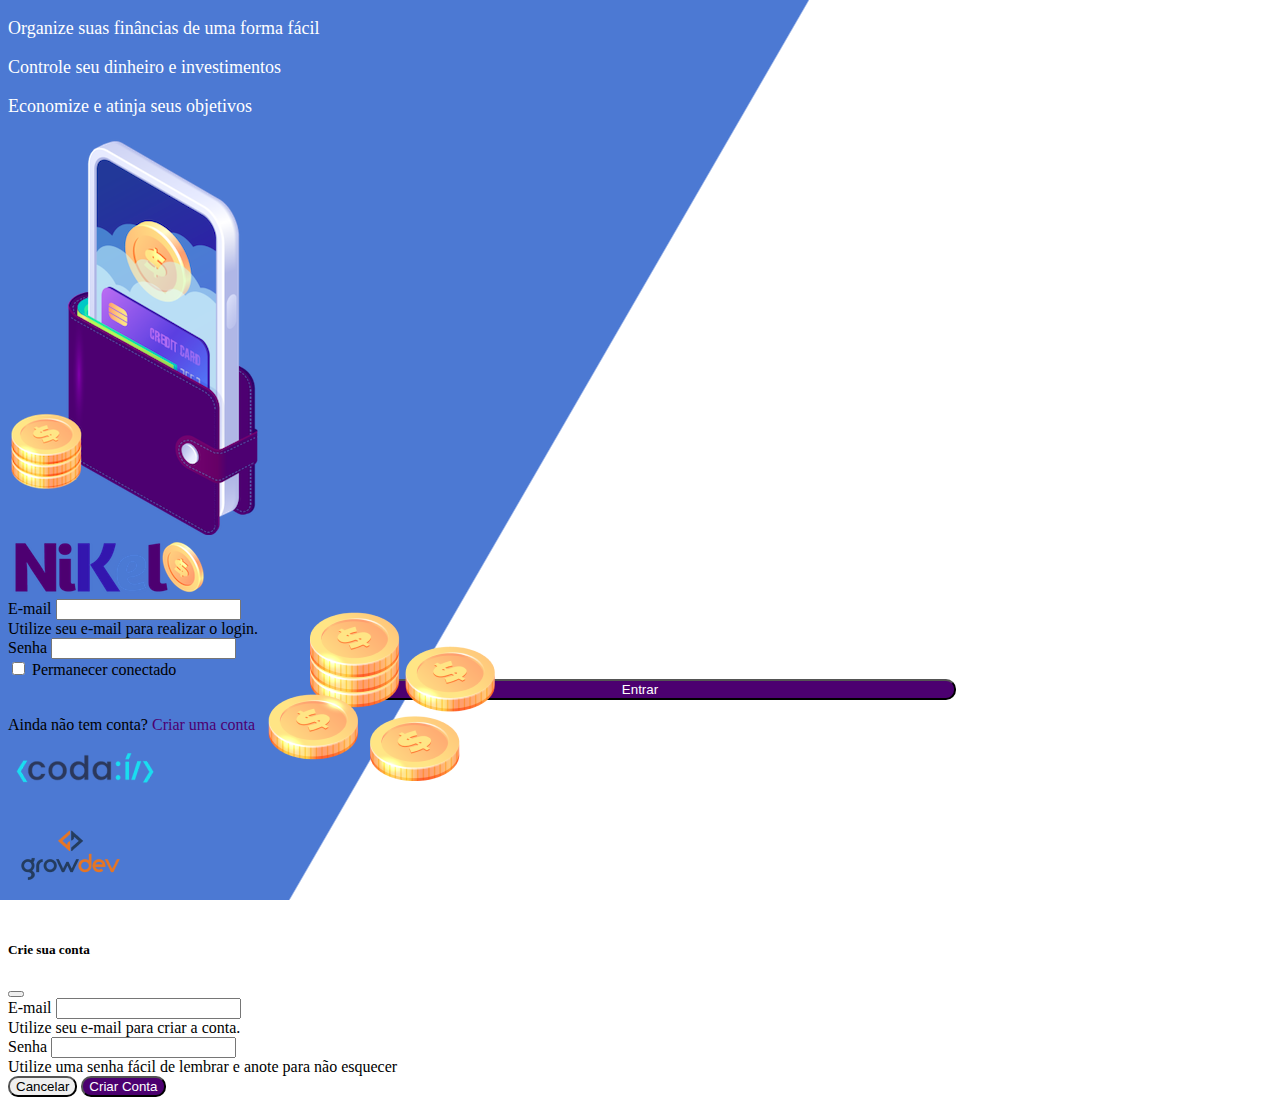
==== public/index.html @ 029c6d72 "Iniciando o GIT" ====
<!DOCTYPE html>
<html lang="en">
<head>
    <meta charset="UTF-8">
    <meta http-equiv="X-UA-Compatible" content="IE=edge">
    <meta name="viewport" content="width=device-width, initial-scale=1.0">
    <link href="https://cdn.jsdelivr.net/npm/bootstrap@5.2.0/dist/css/bootstrap.min.css" rel="stylesheet" integrity="sha384-gH2yIJqKdNHPEq0n4Mqa/HGKIhSkIHeL5AyhkYV8i59U5AR6csBvApHHNl/vI1Bx" crossorigin="anonymous">
    <link rel="stylesheet" href="./css/styles.css">
    <title>Nikel</title>
</head>
<body id="login">
    <div>
        <div class="container">
            <div class="row vh-100">
                <div class="col d-flex justify-content-center my-5 flex-column">
                    <div class="text-login">
                        <p>Organize suas finâncias de uma forma fácil</p>
                        <p>Controle seu dinheiro e investimentos</p>
                        <p>Economize e atinja seus objetivos</p>
                    </div>
                    <div class="text-center">
                        <img src="./assets/images/pocket.png" alt="image pocket" class="img-fluid" srcset="">
                        <img src="./assets/images/coins.png" alt="image coins" class="img-fluid d-none d-md-inline coins" srcset="">
                    </div>
                </div>
                <div class="col d-flex justify-content-center my-5 flex-column">
                    <div class="container">
                        <div class="row">
                            <div class="col">
                                <div class="text-center mb-3">
                                    <img src="./assets/images/nikel-logo.png" alt="logo nikel" class="img-fluid" srcset="">
                                </div>
                            </div>
                        </div>
                        <div class="row">
                            <div class="col">
                                <form id="login-form">
                                    <div class="mb-3">
                                      <label for="email-input" class="form-label">E-mail</label>
                                      <input type="email" class="form-control" id="email-input" aria-describedby="emailHelp">
                                      <div id="emailHelp" class="form-text">Utilize seu e-mail para realizar o login.</div>
                                    </div>
                                    <div class="mb-3">
                                      <label for="password-input" class="form-label">Senha</label>
                                      <input type="password" class="form-control" id="password-input">
                                    </div>
                                    <div class="mb-3 form-check">
                                        <input type="checkbox" class="form-check-input" id="session-input">
                                        <label class="form-check-label" for="session-input">Permanecer conectado</label>
                                      </div>
                                    <button type="submit" class="btn button-login">Entrar</button>
                                </form>
                            </div>
                        </div>
                        <div class="row">
                            <div class="col">
                                <p id="link-conta" class="text-center mt-2 form-text" data-bs-toggle="modal" data-bs-target="#register-modal">Ainda não tem conta? <span class="link-default">Criar uma conta</span></p>
                            </div>
                        </div>
                        <div class="row">
                            <div class="col">
                                <div class="text-center mt-5">
                                    <img src="./assets/images/codai-logo.png" alt="logo codai" srcset="">
                                </div>
                            </div>
                        </div>
                        <div class="row">
                            <div class="col">
                                <div class="text-center">
                                    <img src="./assets/images/growdev-logo.png" alt="logo growdev" srcset="">
                                </div>
                            </div>
                        </div>
                    </div>
                </div>
            </div>
        </div>
    </div> 
  <!-- Modal -->
  <div class="modal fade" id="register-modal" tabindex="-1" aria-labelledby="exampleModalLabel" aria-hidden="true">
    <div class="modal-dialog">
      <div class="modal-content">
        <div class="modal-header">
          <h5 class="modal-title" id="exampleModalLabel">Crie sua conta</h5>
          <button type="button" class="btn-close" data-bs-dismiss="modal" aria-label="Close"></button>
        </div>
            <form id="create-form">
            <div class="modal-body">
                <div class="mb-3">
                    <label for="email-create-input" class="form-label">E-mail</label>
                    <input type="email" class="form-control" id="email-create-input" aria-describedby="emailHelp" required>
                    <div id="emailHelp" class="form-text">Utilize seu e-mail para criar a conta.</div>
                </div>
                <div class="mb-3">
                    <label for="password-create-input" class="form-label">Senha</label>
                    <input type="password" class="form-control" id="password-create-input" required>
                    <div id="emailHelp" class="form-text">Utilize uma senha fácil de lembrar e anote para não esquecer</div>
                </div>
                </div>
                <div class="modal-footer">
                    <button type="button" class="btn btn-secondary button-cancel" data-bs-dismiss="modal">Cancelar</button>
                    <button type="submit" class="btn button-default">Criar Conta</button>
                    </div>
                </form>
            </div>
        </div>
    </div>
</main>
    <script src="https://cdn.jsdelivr.net/npm/bootstrap@5.2.0/dist/js/bootstrap.bundle.min.js" integrity="sha384-A3rJD856KowSb7dwlZdYEkO39Gagi7vIsF0jrRAoQmDKKtQBHUuLZ9AsSv4jD4Xa" crossorigin="anonymous"></script>
    <script src="./js/index.js"></script>
</body>
</html>
---- public/css/styles.css ----
#login {
    background: linear-gradient(120deg, #4c79d3 44.9%, #ffffff 45%) no-repeat fixed;
}

#app {
    background: linear-gradient(120deg, #ffffff 44.9%, #4c79d3 45%) no-repeat fixed;    
}

header {
    border-bottom: 1px solid #bebcbc;
    padding: 5px;
    background-color: #ffffff;
}

.color-primary {
    color: #4c0070;
}

.color-secondary {
    color: #4c79d3;
}

.icon-detail {
    font-size: 50px;
    margin-right: 10px;
    vertical-align: middle;
}

.text-login {
    color: #ffffff;
    font-size: 18px;
    font-weight: 500;
}

.coins {
    position: absolute;
    bottom: 100px;
}

.button-login {
    border-radius: 10px;
    background-color: #4c0070;
    color: #ffffff;
    width: 50%;
    margin: 0 25%;
}

.button-default {
    border-radius: 10px;
    background-color: #4c0070;
    color: #ffffff;
}

.button-cancel {
    border-radius: 10px;
}

.button-float {
    border-radius: 100%;
    height: 60px;
    width: 60px;
    position: fixed;
    padding: 0 !important;
    bottom: 1rem;
    right: 2rem;
    font-size: 35px;
    border: 2px solid #4c0070;
    background-color: #4c0070;
    color: #ffffff;
}

.button-float:hover {
    border: 2px solid #4c79d3;
    background-color: #ffffff;
    color: #4c79d3;
}

.button-login:hover, .button-default:hover {
    background: #4c79d3;
    color: #ffffff;

}

.link-default {
    color: #4c0070;
    cursor: pointer;
}

.link-default:hover {
    color: #4c79d3;
}

.info {
    background-color: #ffffff;
    border-radius: 20px 20px 0px 0px;
    padding: 20px 0px 0px;

}

.logout {
    min-width: 5rem !important;
}

.menu {
    margin-right: 20px;
}
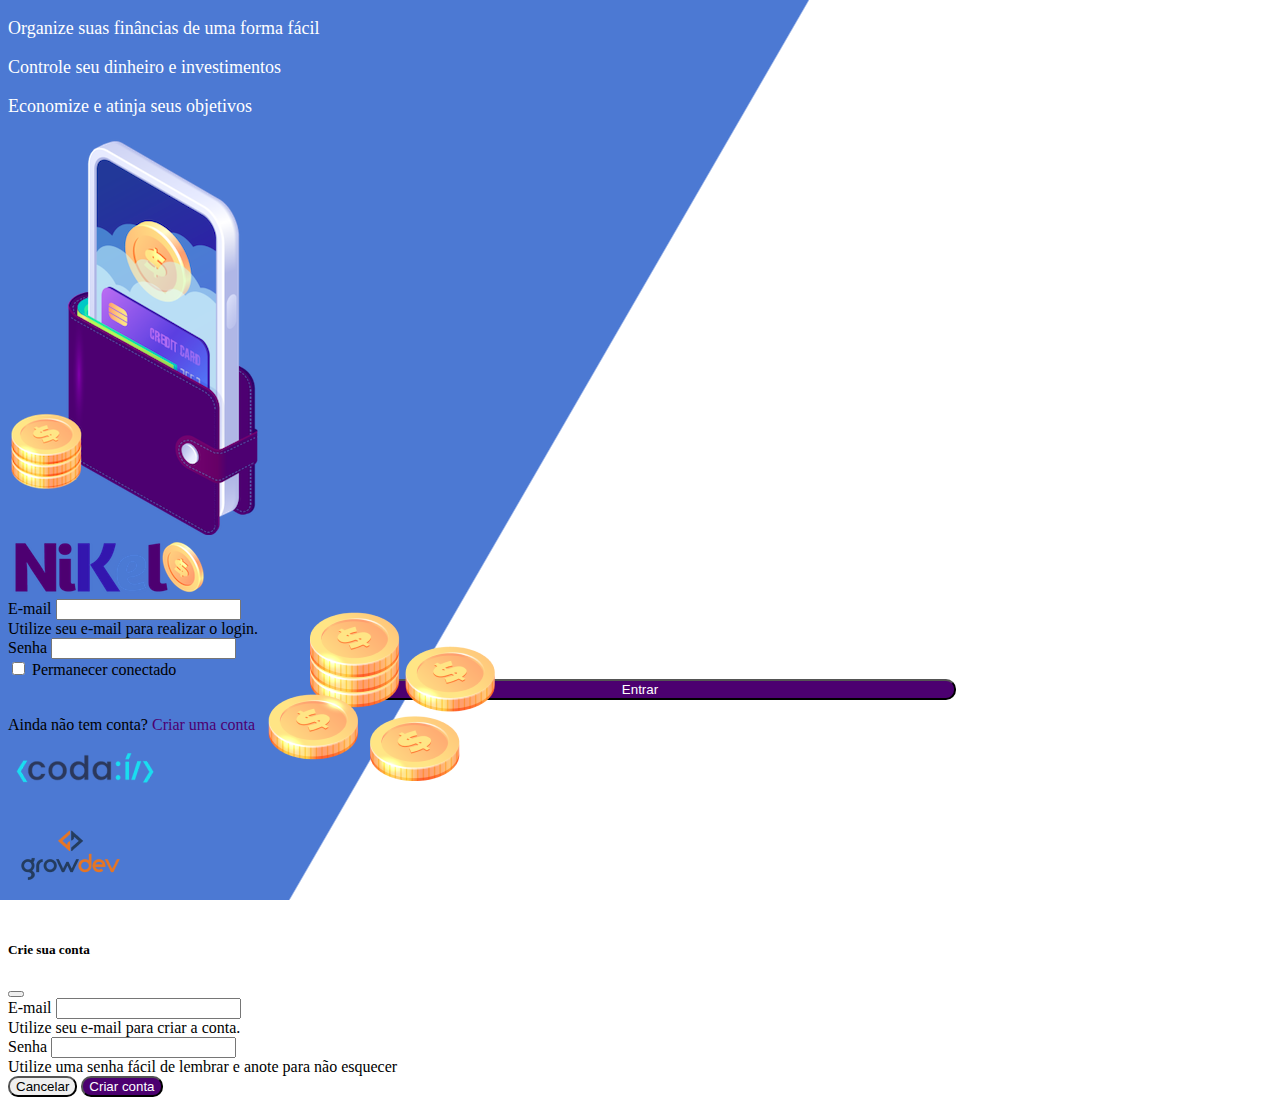
==== commit c2a74a3d: "Algumas funções reescritas" ====
--- a/public/index.html
+++ b/public/index.html
@@ -99,7 +99,7 @@
                 </div>
                 <div class="modal-footer">
                     <button type="button" class="btn btn-secondary button-cancel" data-bs-dismiss="modal">Cancelar</button>
-                    <button type="submit" class="btn button-default">Criar Conta</button>
+                    <button type="submit" class="btn button-default">Criar conta</button>
                     </div>
                 </form>
             </div>
